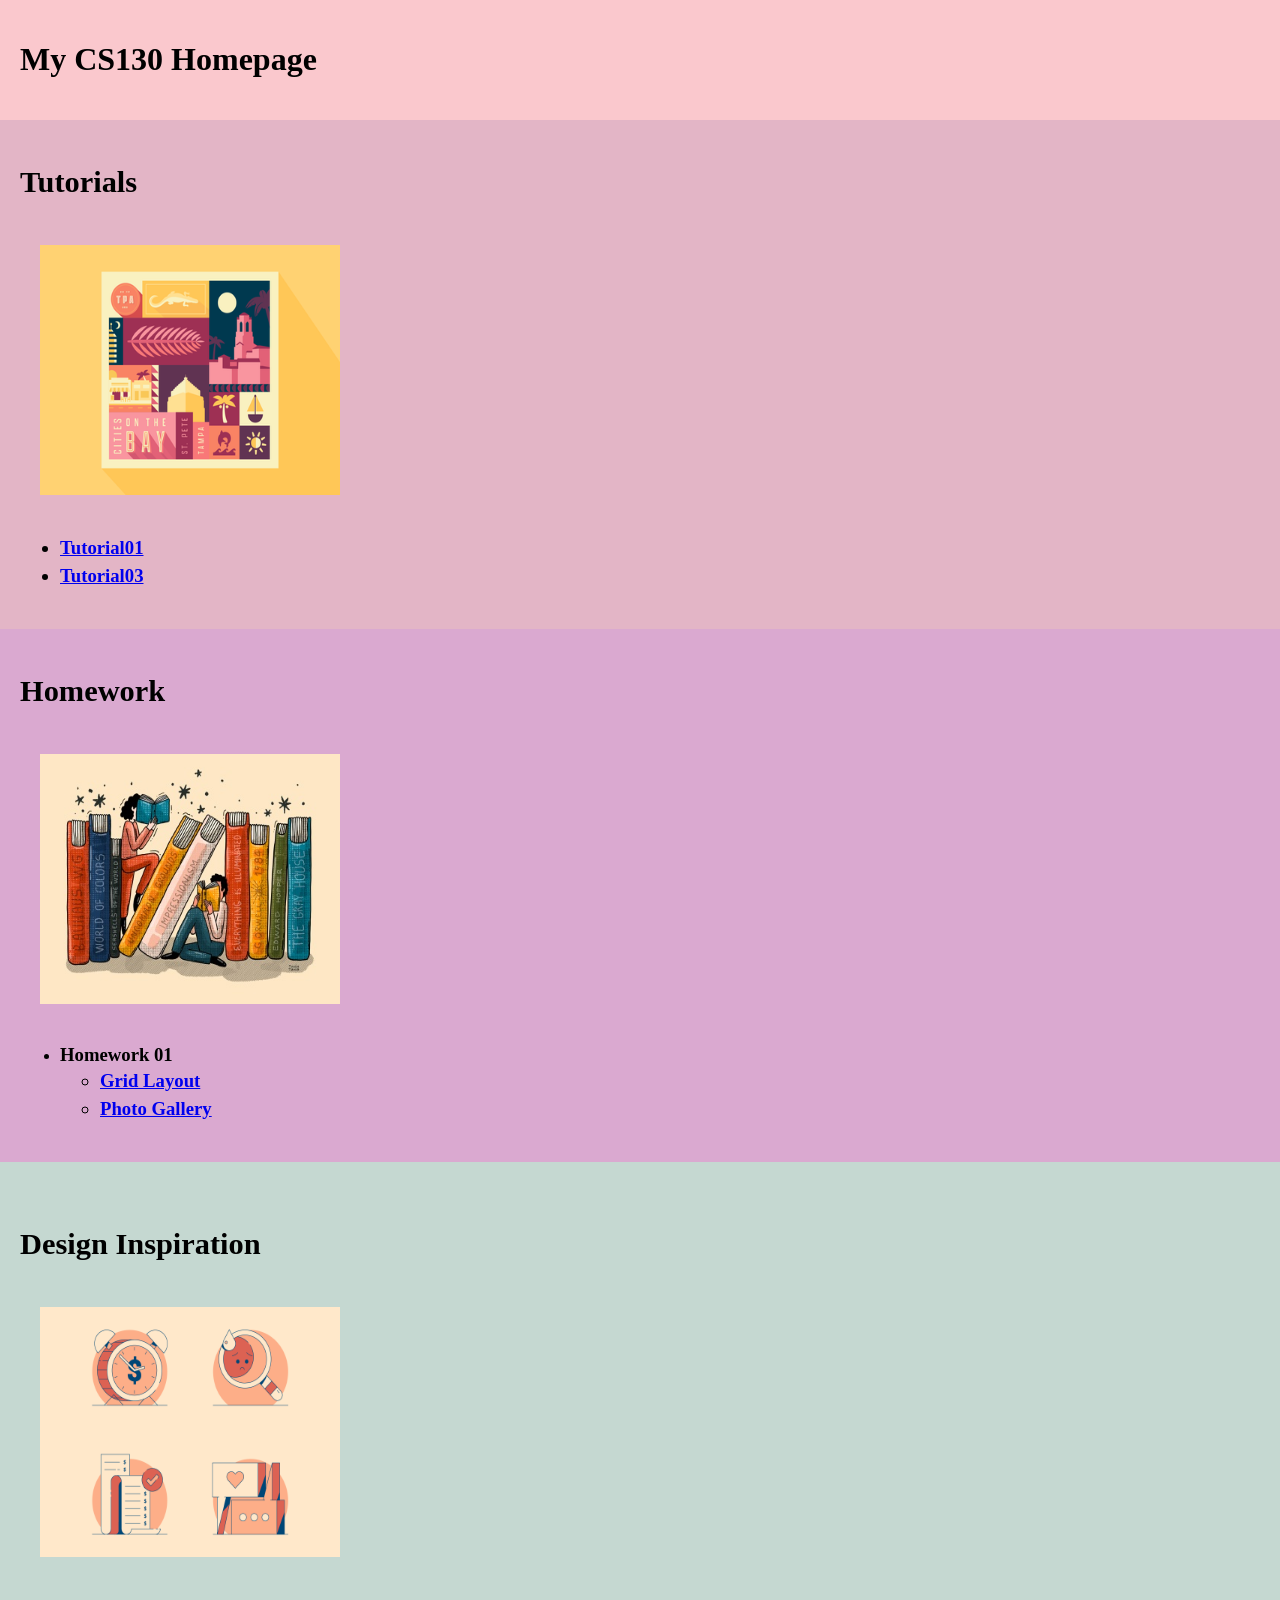
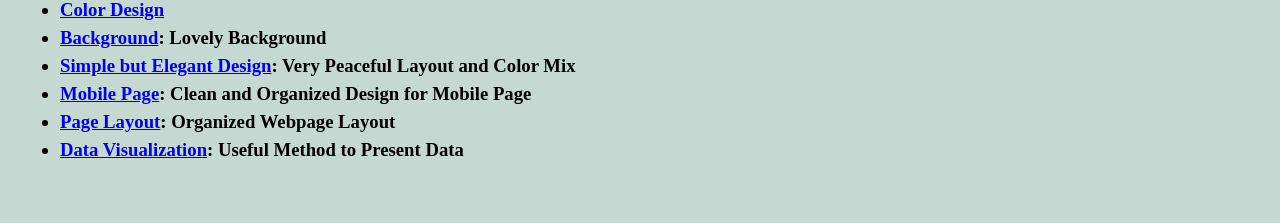
==== index.html @ 97976fc6 "Checking in my Tutorial 4 files" ====
<!-- You're welcome to change any of this! -->
<!DOCTYPE html>
<html lang="en">
   <head>
        <!-- stylesheets and metadata go here -->
       <title>My CS130 Homepage</title>       
       <link rel="stylesheet" href="style.css">
   </head>
   <body>
       <!-- HTML content tags go here. Change anything you want! -->
       <header>
           <h1>My CS130 Homepage</h1>
       </header> 
       <main>
            <section id="tutorials">
                <h2>Tutorials</h2>
                <!-- 
                    Links to your tutorial assignments go here.
                    When you submit a new tutorial, add a link to it
                    here (if applicable)
                -->
                <section class="photo-section">
                  <img src="photos/Bay.png" alt="" width="300" height="250" id="hp"/>
                </section>
            <ul>
              <h3>
                <li>
                  <a href="https://zjhnwts.github.io/cs130-coursework/tutorial01/index.html">Tutorial01</a>
                </li>
               <li>
                  <a href="https://zjhnwts.github.io/cs130-coursework/tutorial03/index.html">Tutorial03</a>
               </li>
               </h3>
            </ul>
            </section>
            <section id="homework">
                <h2>Homework</h2>
                <!-- 
                    Links to your Homework assignments go here.
                    When you submit a new tutorial, add a link to it
                    here (if applicable)
                -->
                <section class="photo-section">
                  <img src="photos/Books.jpeg" alt="" width="300" height="250" id="hp"/>
                </section>
                <ul>
                  <li>
                     <h3>Homework 01
                     <ul>
                        <li>
                           <a href="https://zjhnwts.github.io/cs130-coursework/hw01/01_cssgrid/index.html">Grid Layout</a>
                        </li>
                        <li>
                           <a href="https://zjhnwts.github.io/cs130-coursework/hw01/02_flexbox/index.html">Photo Gallery</a>
                        </li>
                     </ul>
                    </h3>
                  </li>
               </ul>
            </section>
            <section id="inspiration">
                <h2>Design Inspiration</h2>
                <!-- 
                    Links to 5-10 websites that inspire you
                -->
                <section class="photo-section">
                  <img src="photos/Spending.png" alt="" width="300" height="250" id="hp"/>
                </section>
                <ul>
                  <h3>
                   <li>
                     <a href="https://coolors.co/4f759b-c5d8d1-daa9d0-e3b5c6-fac8cd">Color Design</a>
                   </li>
                   <li>
                     <a href="https://dribbble.com/shots/15525362-Curiosity">Background</a>: Lovely Background
                   </li>
                   <li>
                     <a href="https://winners.webbyawards.com/2020/websites/general-websites/architecture-design/112680/mutina-web-site">Simple but Elegant Design</a>: Very Peaceful Layout and Color Mix
                   </li>
                   <li>
                     <a href="https://dribbble.com/shots/15521129-Beautief-Cosmetics-UI-KIT">Mobile Page</a>: Clean and Organized Design for Mobile Page
                   </li>
                   <li>
                     <a href="https://dribbble.com/shots/15522770-Kontop-Defend-Dekstop-App-Antivirus">Page Layout</a>: Organized Webpage Layout
                   </li>
                   <li>
                     <a href="https://antv.vision/en">Data Visualization</a>: Useful Method to Present Data
                   </li>
                   </h3>
                </ul>
            </section>
        </main>
   </body>
</html>
---- style.css ----
/* Values to be considered: joy, kindness, knowledge, trustworthiness, warmth */

* {
   box-sizing: border-box;
}

body {
   margin: 0px;
   font-family: Arial, sans-serif;
}
header, section {
   padding: 20px;
}
p, li {
   line-height: 1.5em;
}

header {
   background-color: #fac8cd;
}

#inspiration {
   background-color: #c5d8d1;
   padding-top: 40px;
   padding-bottom: 40px;
}

#tutorials {
   background-color: #e3b5c6;
}

#homework {
   background-color: #daa9d0;
}

@import url('https://fonts.googleapis.com/css2?family=Lato:ital@1&family=Zen+Dots&display=swap" rel="stylesheet'); 

h1 {
   font-family: 'Zen Dots';
}

h2 {
   font-family: 'Zen Dots', cursive;
   font-size: 1.9em;
}

h3 {
   font-family: 'Lato';
}

.photo-section {
   flex-wrap: wrap;
   display: flex;
}
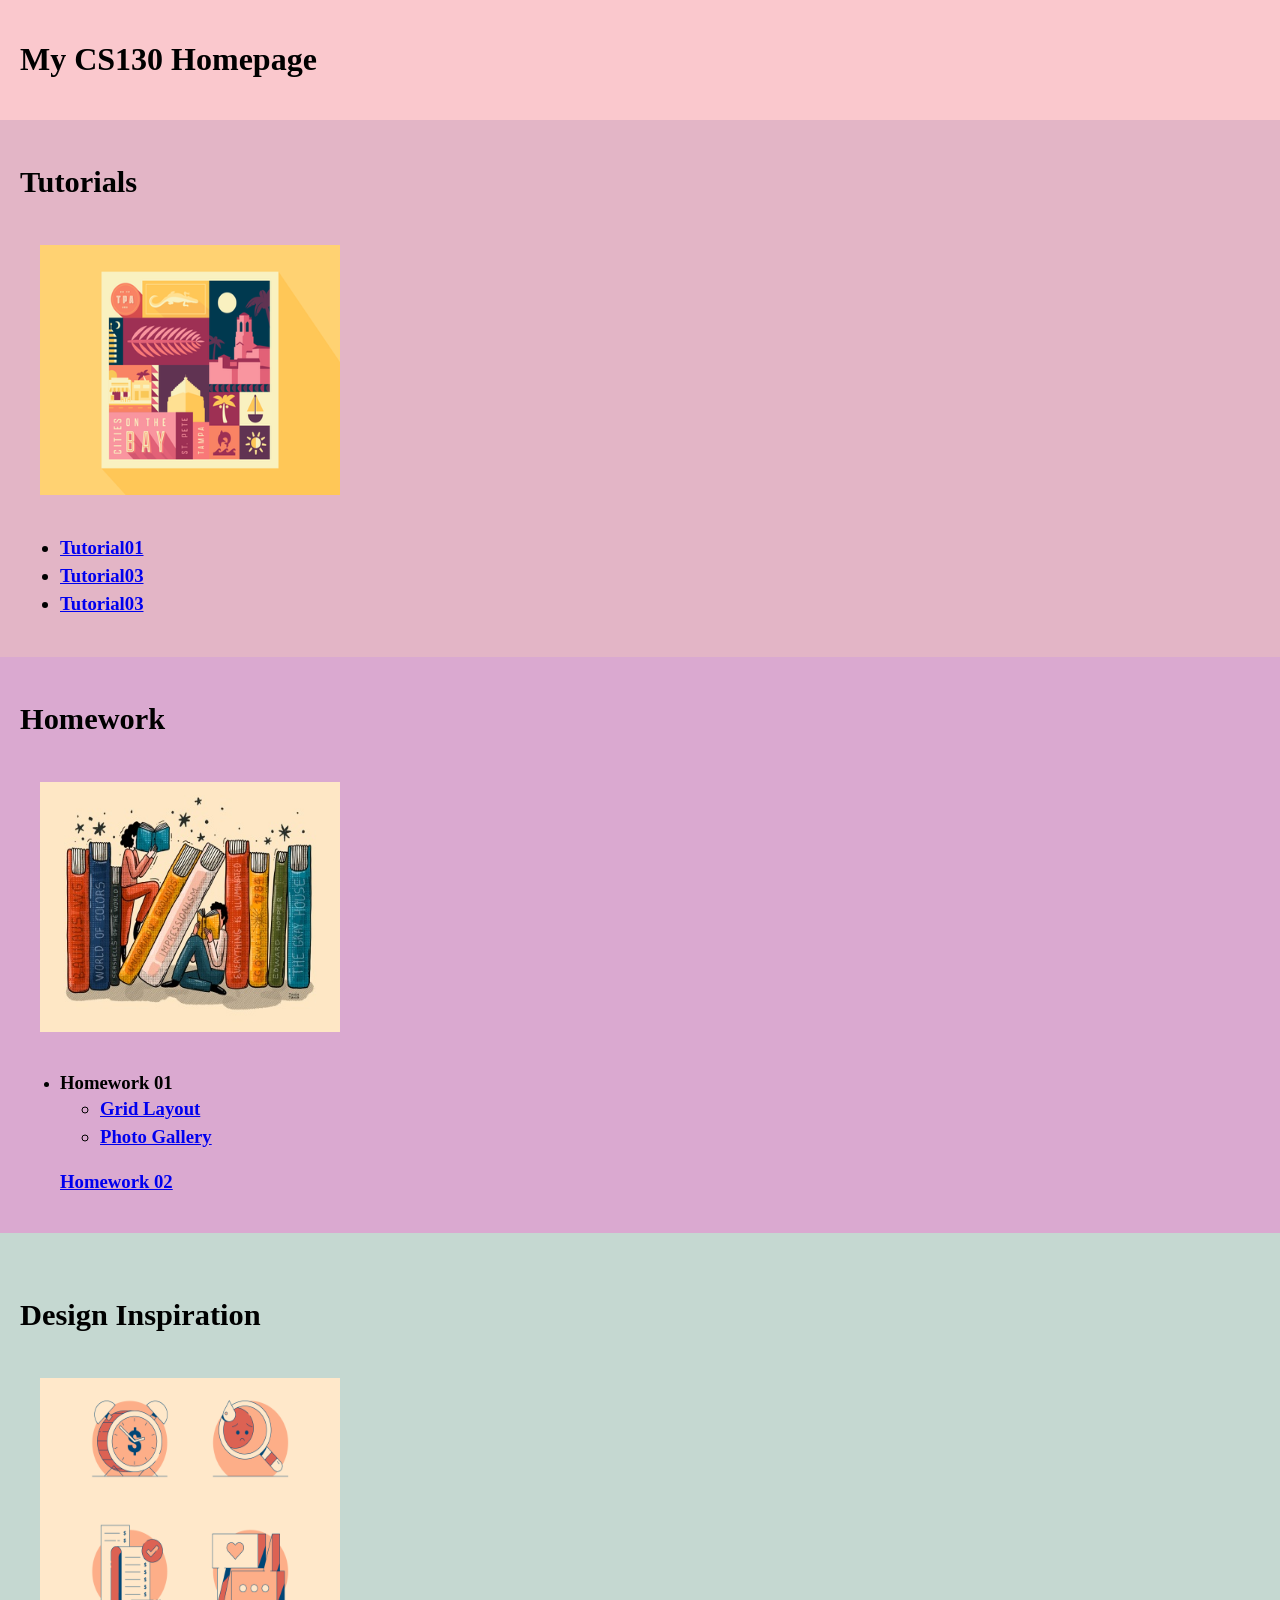
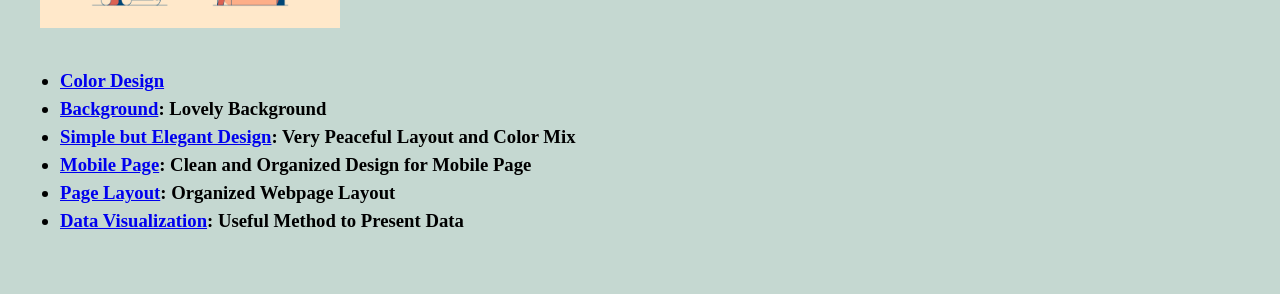
==== commit 92d52bcc: "Update" ====
--- a/index.html
+++ b/index.html
@@ -30,6 +30,9 @@
                <li>
                   <a href="https://zjhnwts.github.io/cs130-coursework/tutorial03/index.html">Tutorial03</a>
                </li>
+               <li>
+                <a href="https://zjhnwts.github.io/cs130-coursework/tutorial05/index.html">Tutorial03</a>
+             </li>
                </h3>
             </ul>
             </section>
@@ -54,6 +57,9 @@
                            <a href="https://zjhnwts.github.io/cs130-coursework/hw01/02_flexbox/index.html">Photo Gallery</a>
                         </li>
                      </ul>
+                    </h3>
+                    <h3>
+                           <a href="https://zjhnwts.github.io/cs130-coursework/hw02/index.html">Homework 02</a>
                     </h3>
                   </li>
                </ul>
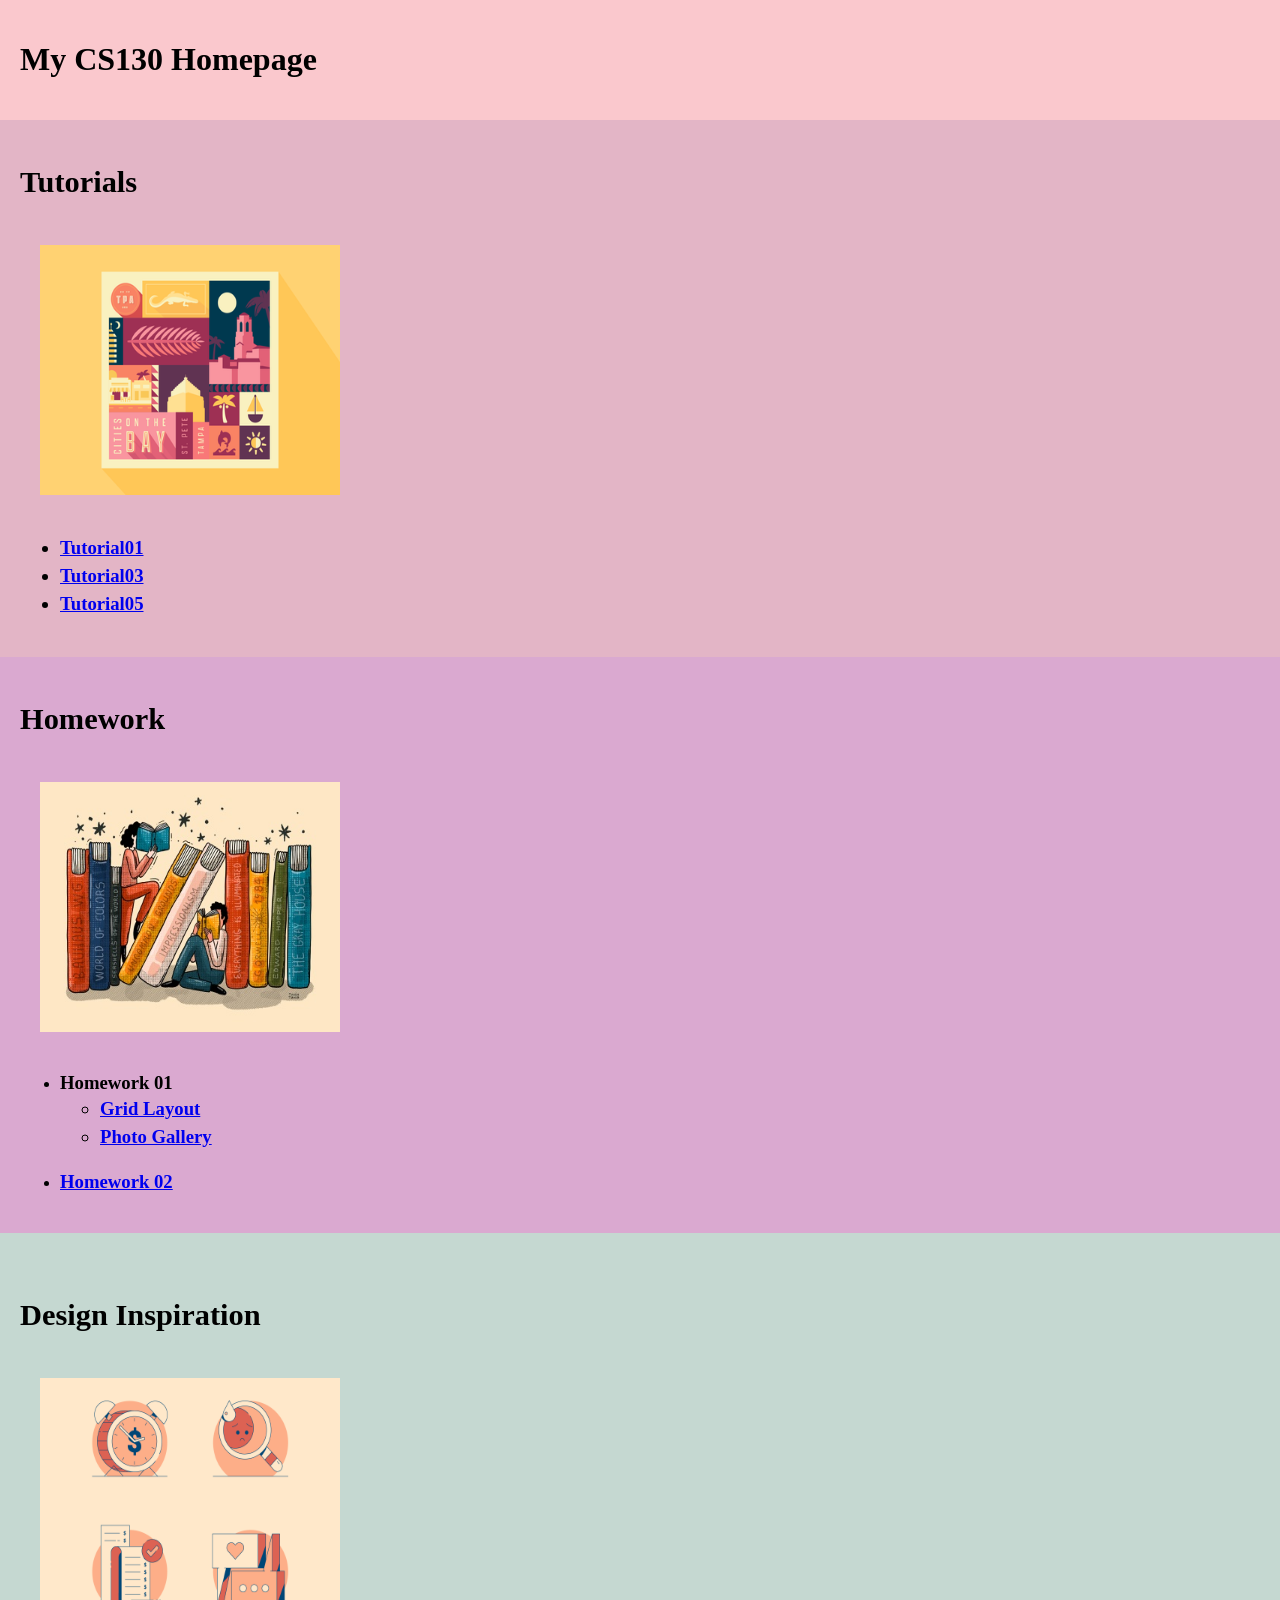
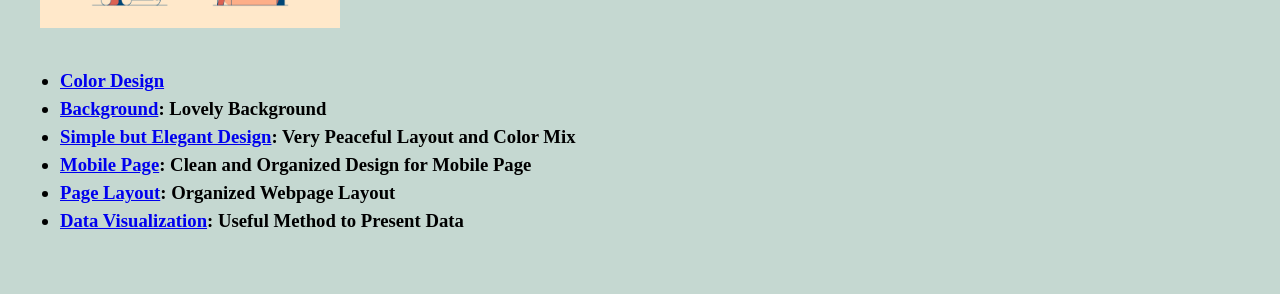
==== commit c739afee: "Update" ====
--- a/index.html
+++ b/index.html
@@ -31,7 +31,7 @@
                   <a href="https://zjhnwts.github.io/cs130-coursework/tutorial03/index.html">Tutorial03</a>
                </li>
                <li>
-                <a href="https://zjhnwts.github.io/cs130-coursework/tutorial05/index.html">Tutorial03</a>
+                <a href="https://zjhnwts.github.io/cs130-coursework/tutorial05/listing.html">Tutorial05</a>
              </li>
                </h3>
             </ul>
@@ -58,10 +58,12 @@
                         </li>
                      </ul>
                     </h3>
-                    <h3>
-                           <a href="https://zjhnwts.github.io/cs130-coursework/hw02/index.html">Homework 02</a>
-                    </h3>
                   </li>
+                <li>
+                  <h3>
+                    <a href="https://zjhnwts.github.io/cs130-coursework/hw02/index.html">Homework 02</a>
+                  </h3>
+                </li>
                </ul>
             </section>
             <section id="inspiration">
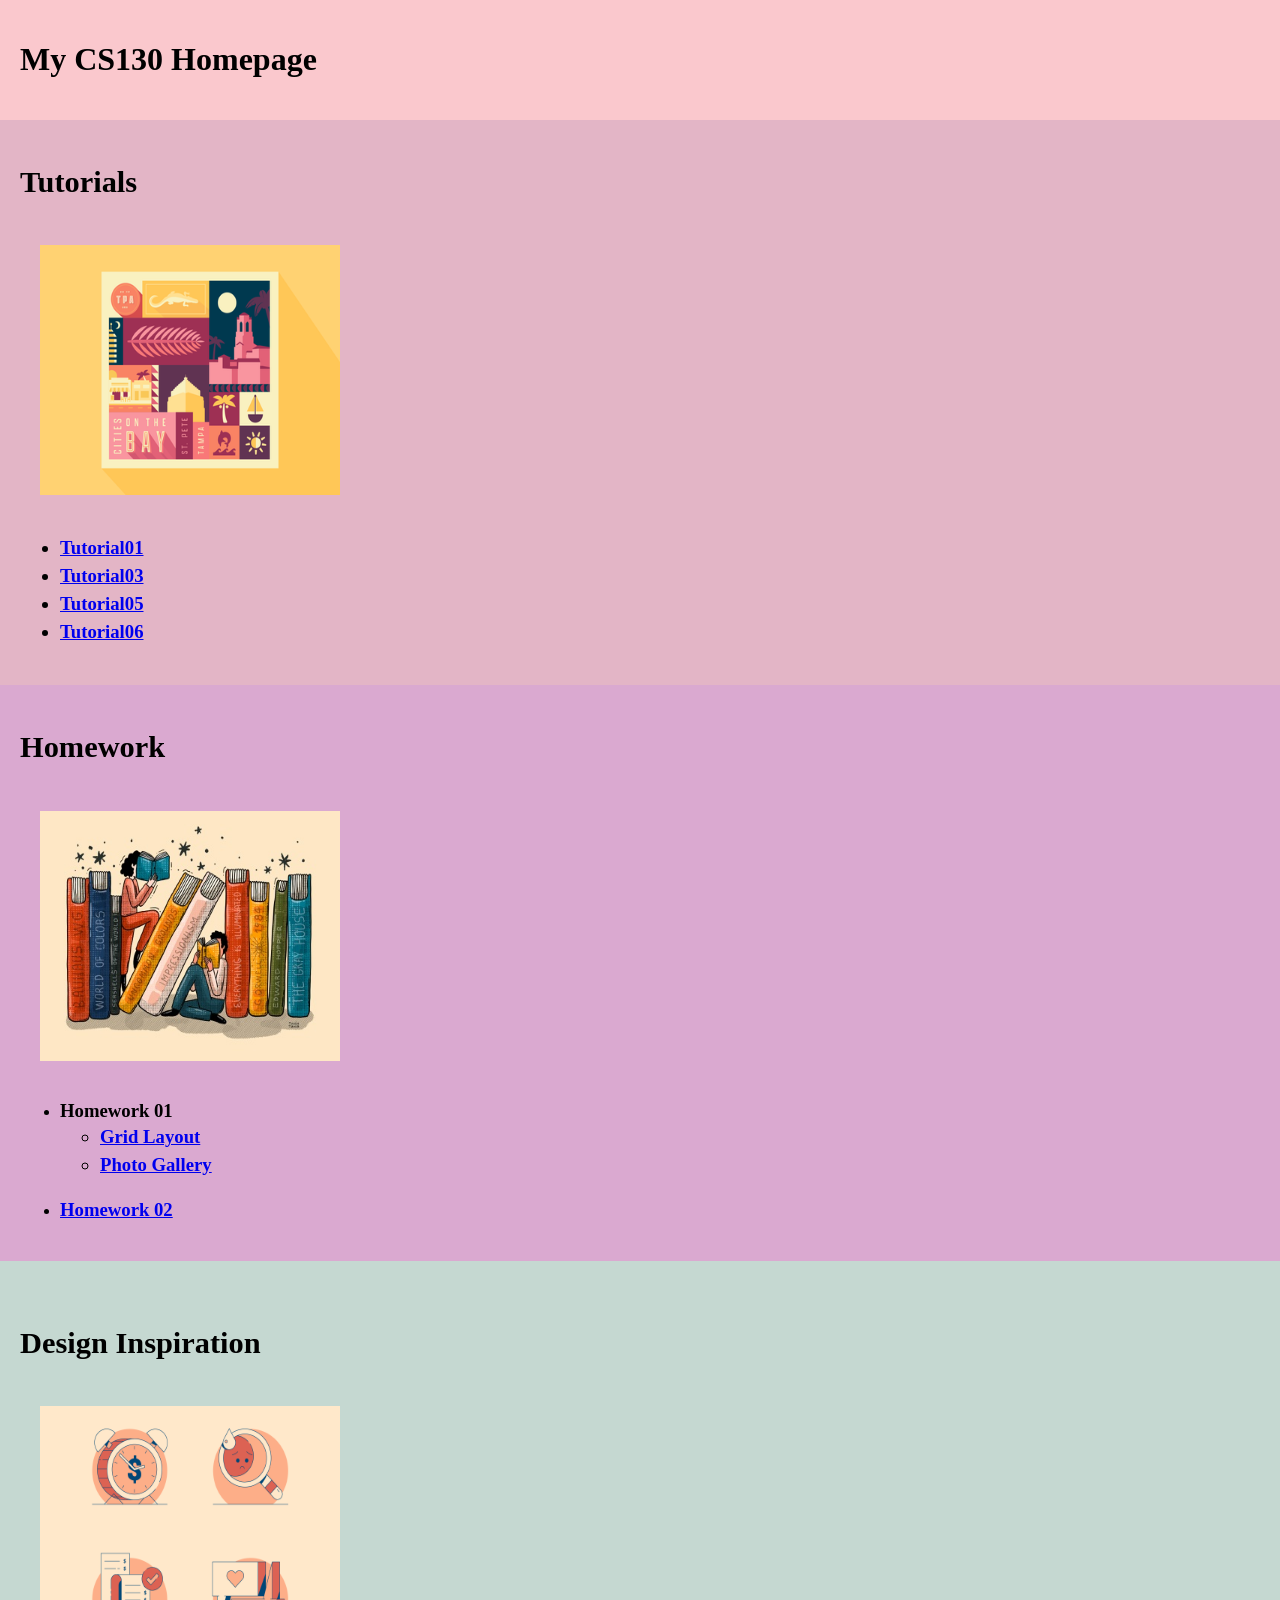
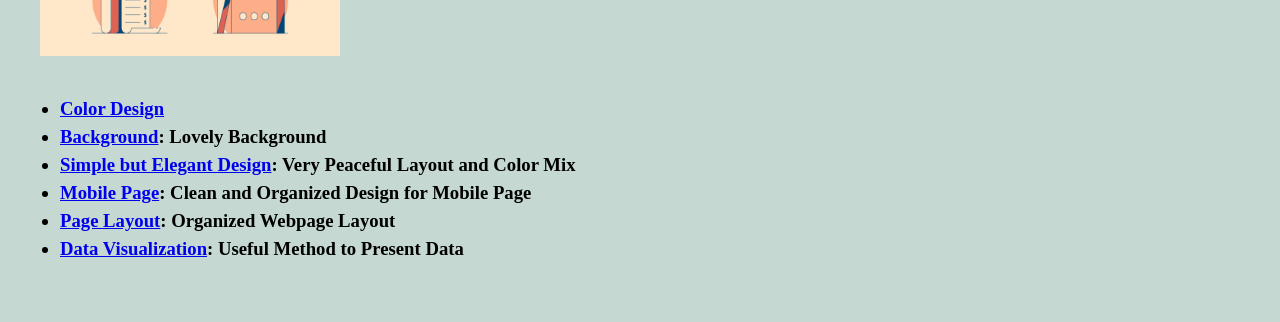
==== commit 1e4bdc0b: "Pages change" ====
--- a/index.html
+++ b/index.html
@@ -32,7 +32,10 @@
                </li>
                <li>
                 <a href="https://zjhnwts.github.io/cs130-coursework/tutorial05/listing.html">Tutorial05</a>
-             </li>
+                </li>
+                <li>
+                  <a href="https://zjhnwts.github.io/cs130-coursework/tutorial06/index.html">Tutorial06</a>
+                </li>
                </h3>
             </ul>
             </section>
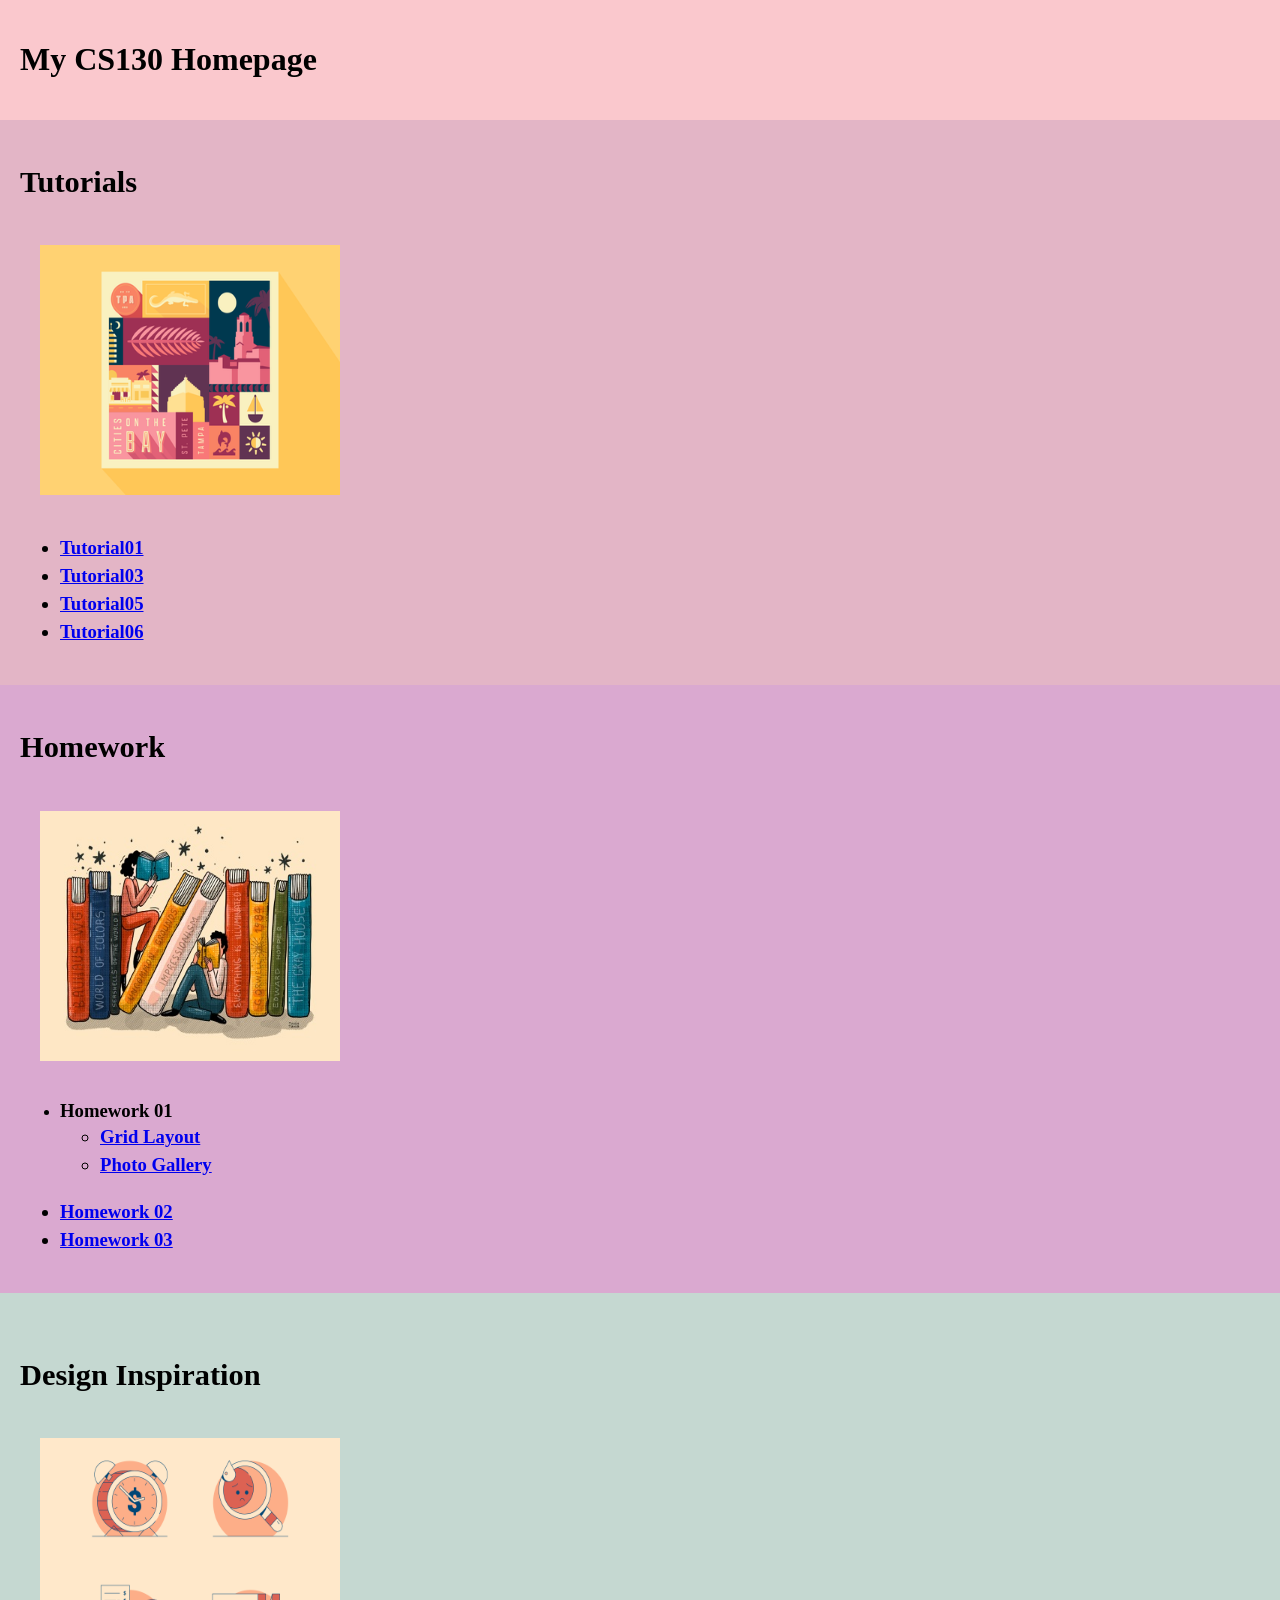
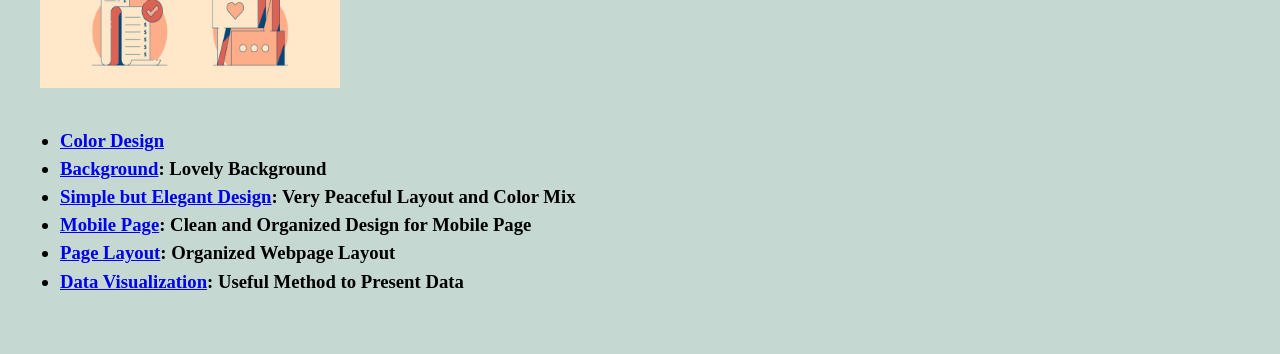
==== commit 994dab28: "Update Homepage" ====
--- a/index.html
+++ b/index.html
@@ -62,11 +62,16 @@
                      </ul>
                     </h3>
                   </li>
-                <li>
+                
                   <h3>
+                    <li>
                     <a href="https://zjhnwts.github.io/cs130-coursework/hw02/index.html">Homework 02</a>
+                  </li>
+                  <li>
+                    <a href="https://zjhnwts.github.io/cs130-coursework/hw03/index.html">Homework 03</a>
+                  </li>
                   </h3>
-                </li>
+                
                </ul>
             </section>
             <section id="inspiration">
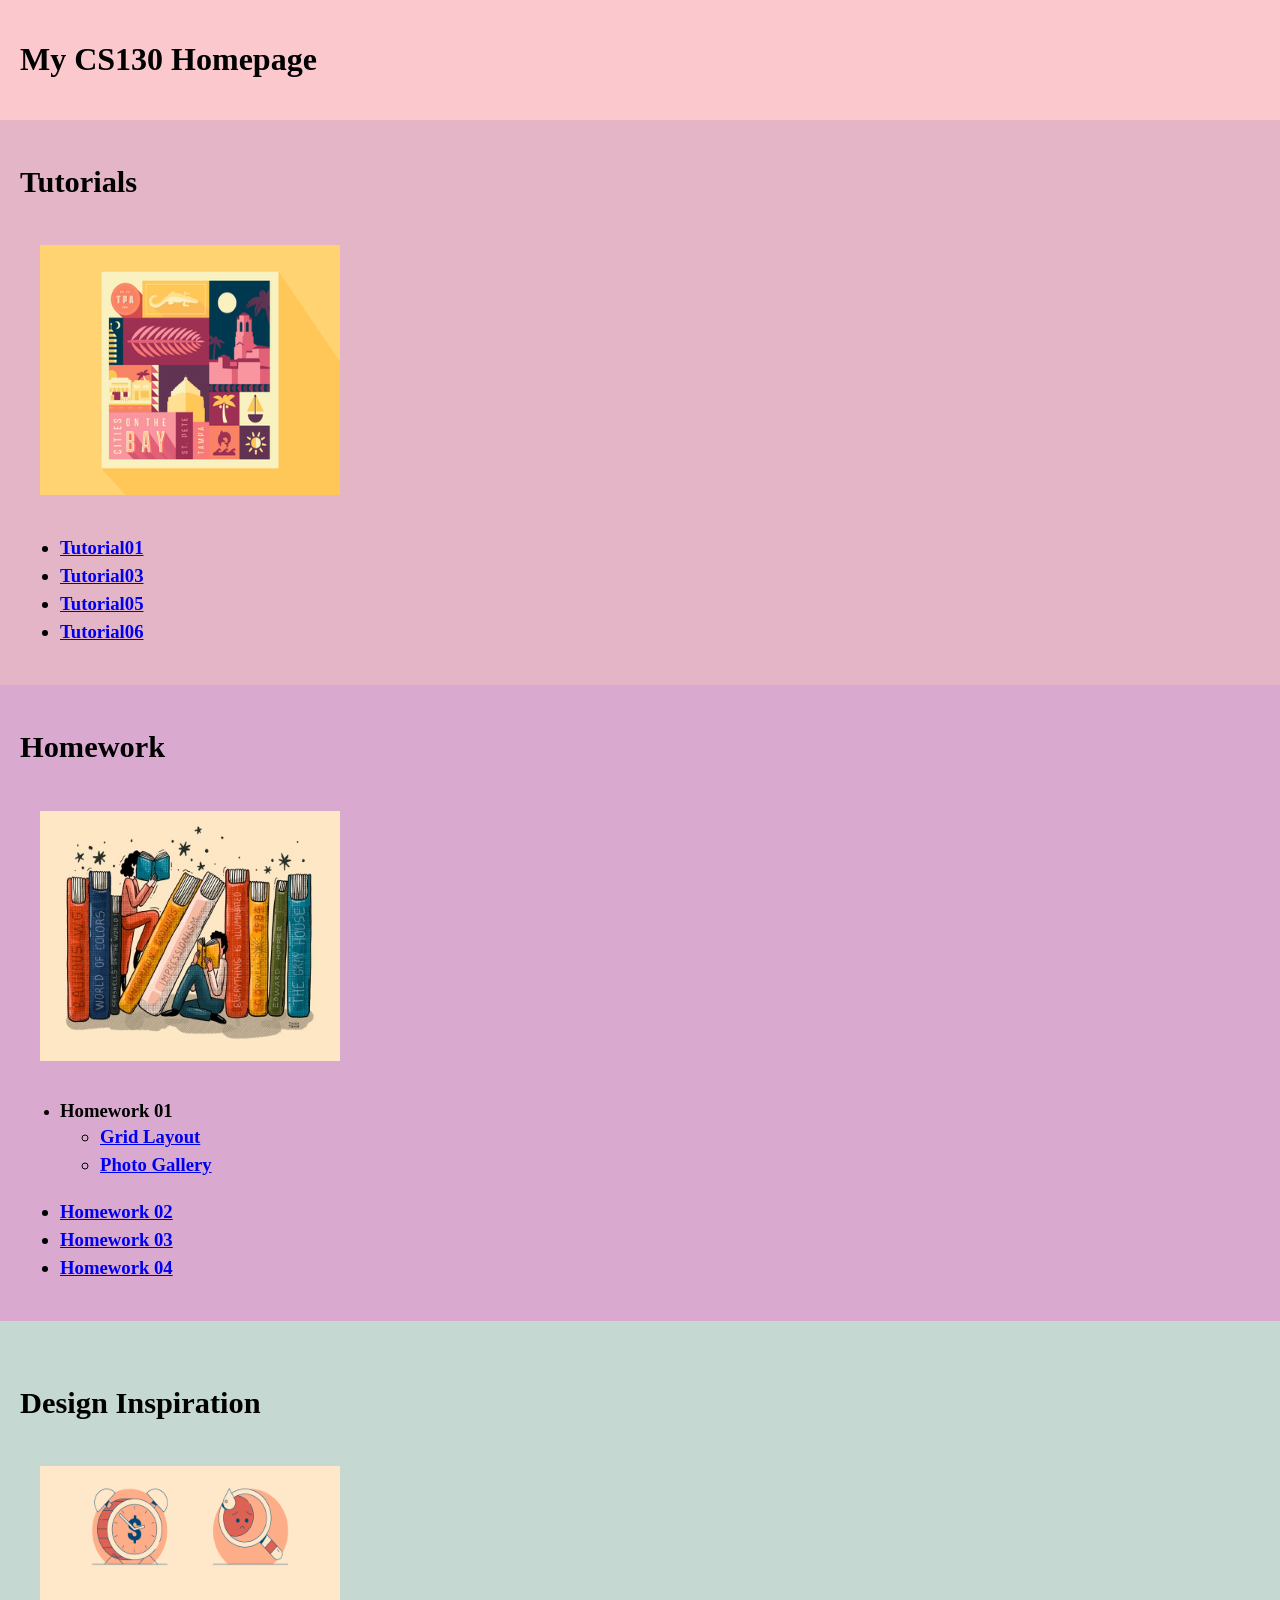
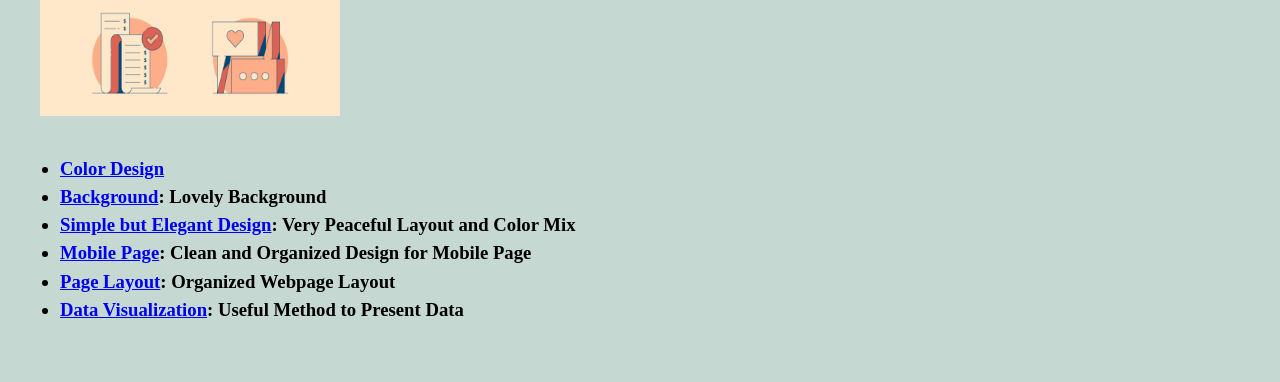
==== commit 5fb76215: "Changing Homepage" ====
--- a/index.html
+++ b/index.html
@@ -70,6 +70,9 @@
                   <li>
                     <a href="https://zjhnwts.github.io/cs130-coursework/hw03/index.html">Homework 03</a>
                   </li>
+                  <li>
+                    <a href="https://zjhnwts.github.io/cs130-coursework/hw04/index.html">Homework 04</a>
+                  </li>
                   </h3>
                 
                </ul>
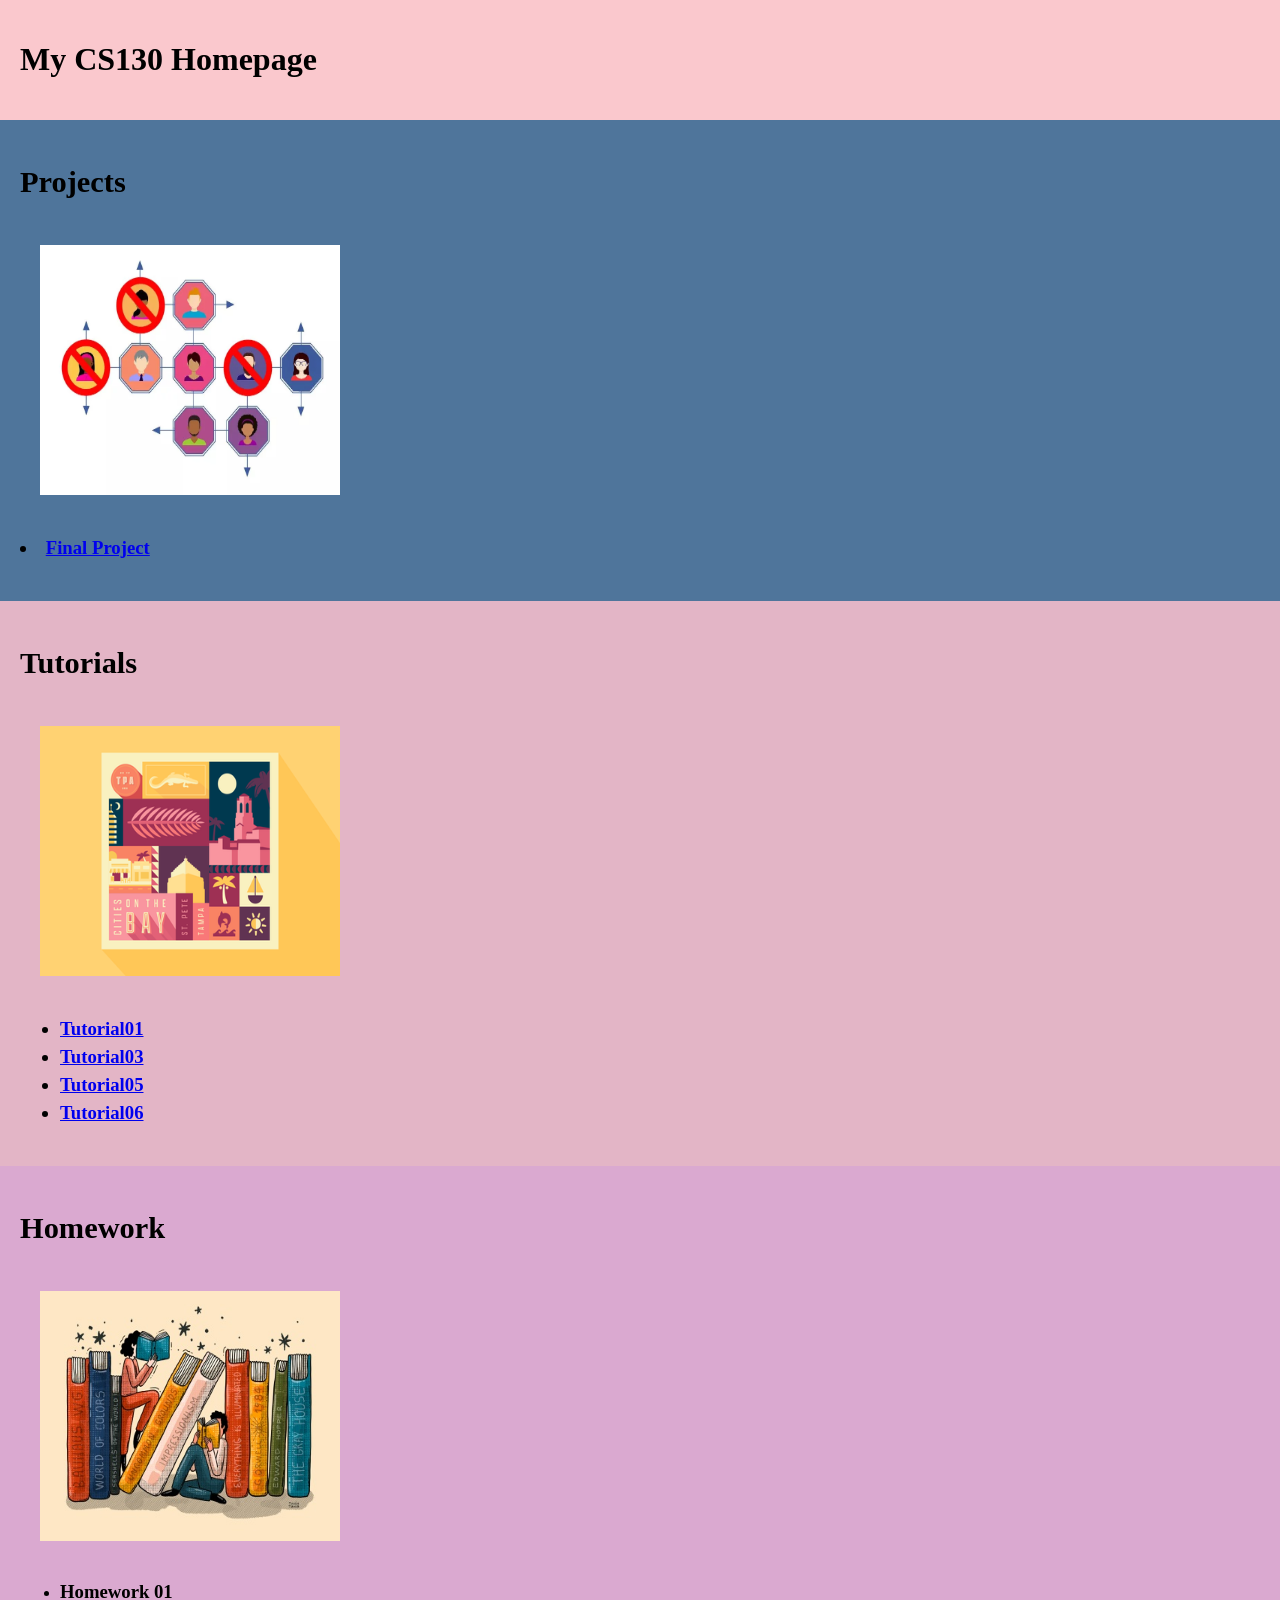
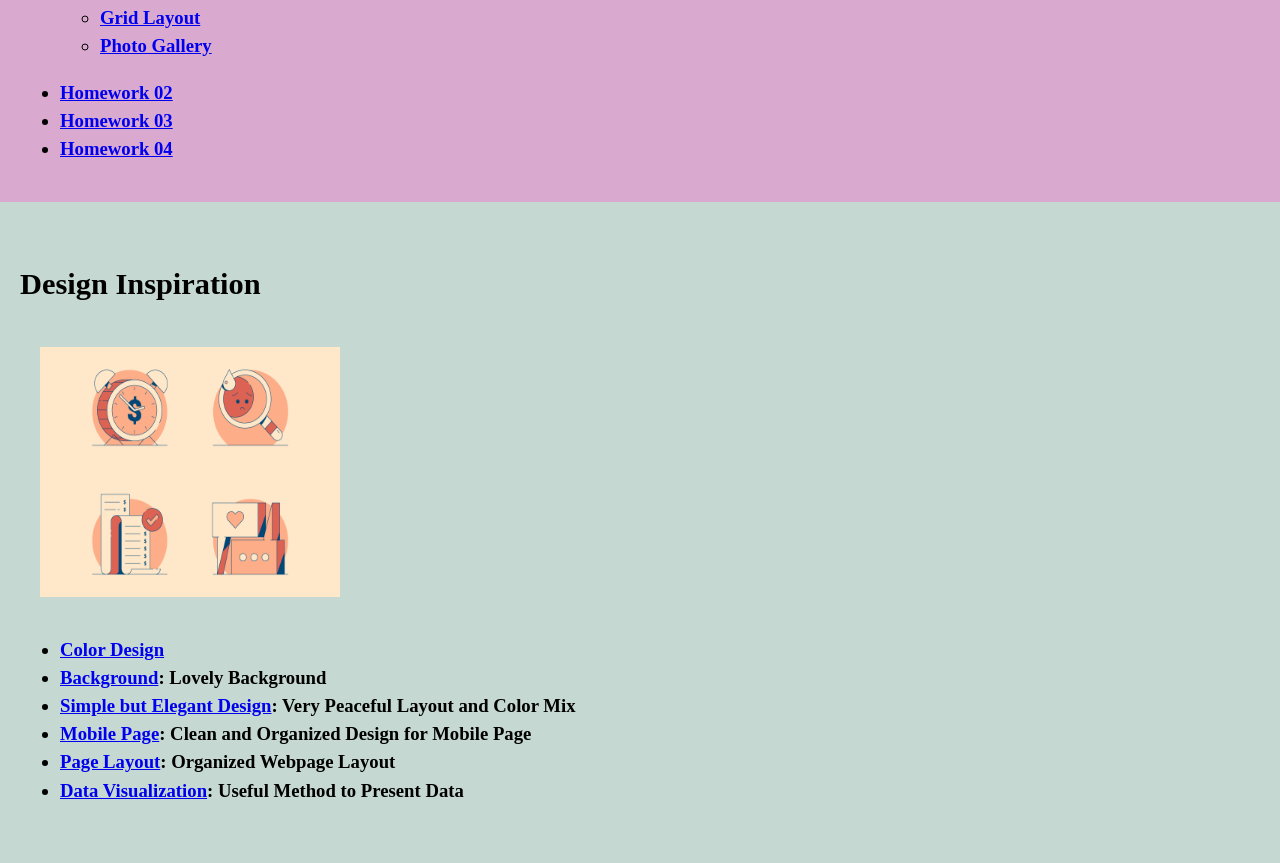
==== commit 1a316059: "updating the website" ====
--- a/index.html
+++ b/index.html
@@ -12,6 +12,17 @@
            <h1>My CS130 Homepage</h1>
        </header> 
        <main>
+          <section id="projects">
+              <h2>Projects</h2>
+              <section class="photo-section">
+                <img src="photos/实验图1.webp" alt="" width="300" height="250" id="hp"/>
+              </section>
+              <h3>
+                <li>
+                  <a href="https://zjhnwts.github.io/cs130-coursework/final_project/main/index.html">Final Project</a>
+                </li>
+              </h3>
+            </section>
             <section id="tutorials">
                 <h2>Tutorials</h2>
                 <!-- 
@@ -71,7 +82,7 @@
                     <a href="https://zjhnwts.github.io/cs130-coursework/hw03/index.html">Homework 03</a>
                   </li>
                   <li>
-                    <a href="https://zjhnwts.github.io/cs130-coursework/hw04/index.html">Homework 04</a>
+                    <a href="https://zjhnwts.github.io/cs130-coursework/hw04/your_task/index.html">Homework 04</a>
                   </li>
                   </h3>
                 
--- a/style.css
+++ b/style.css
@@ -23,6 +23,10 @@
    background-color: #c5d8d1;
    padding-top: 40px;
    padding-bottom: 40px;
+}
+
+#projects {
+   background-color: #4f759b;
 }
 
 #tutorials {
